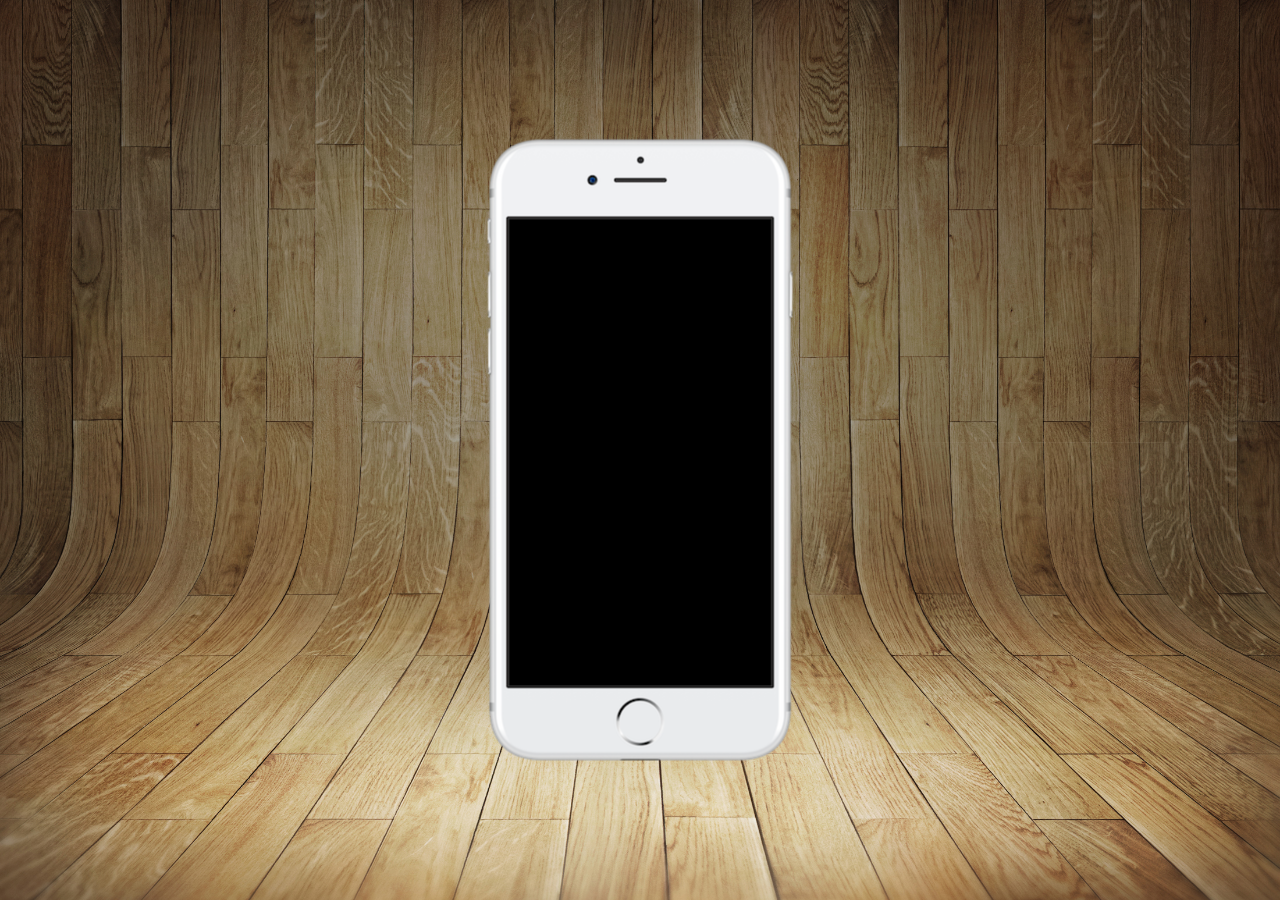
==== index.html @ 89927cc4 "add fundo imagens" ====
<!DOCTYPE html>
<html lang="pt-BR">
<head>
    <meta charset="UTF-8">
    <meta http-equiv="X-UA-Compatible" content="IE=edge">
    <meta name="viewport" content="width=device-width, initial-scale=1.0">
    <link rel="shortcut icon" href="socialemail_101876.ico" type="image/x-icon">
    <link rel="stylesheet" href="estilos/estilo.css">
    <title>Projeto Redes Sociais</title>
</head>
<body>
    <main>
        <section id="telefone">

        </section>
        <section id="redese-sociais">

        </section>
    </main>
</body>
</html>
---- estilos/estilo.css ----
@charset "UTF-8";
*{
    margin: 0px;
    padding: 0px;
    font-family: Arial, Helvetica, sans-serif;
}
html, body{
    height: 100vh;
    width: 100vw;
    background-color: black;
}
body{
    background: url('../imagens/fundo-madeira.jpg') no-repeat top center;
    background-size: cover;
    background-attachment: fixed;
}
main{
    height: 100vh;
    position: relative;
}
section#telefone{
    height: 627px;
    width: 311px;
    background-color: blue;
    position: absolute;
    top: 50%;
    left: 50%;
    transform: translate(-50%, -50%);
    background: url('../imagens/frame-iphone.png') no-repeat;
}
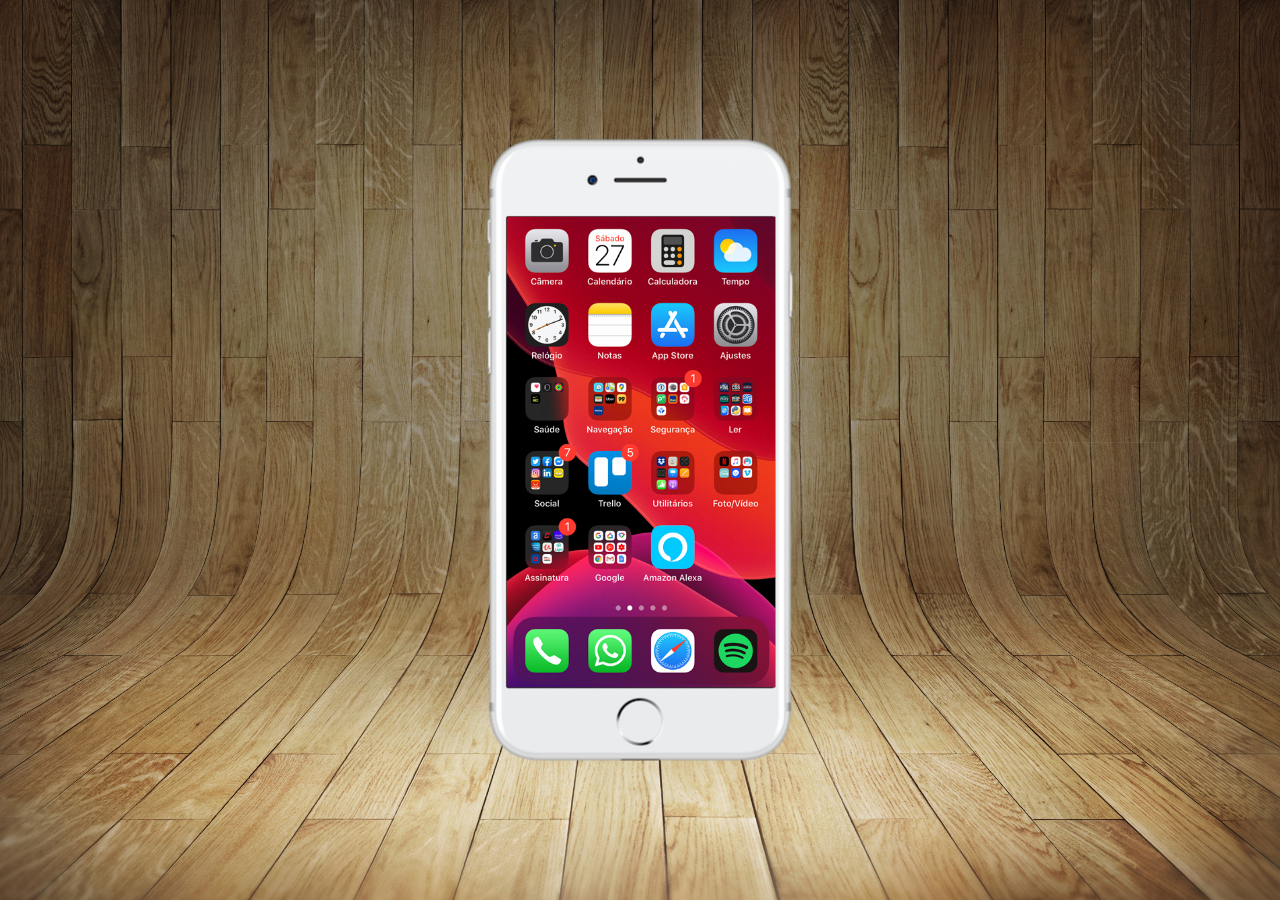
==== commit aef475b0: "add home" ====
--- a/index.html
+++ b/index.html
@@ -11,7 +11,7 @@
 <body>
     <main>
         <section id="telefone">
-
+            <iframe src="home.html" name="tela" id="tela" frameborder="0"></iframe>
         </section>
         <section id="redese-sociais">
 
--- a/estilos/estilo.css
+++ b/estilos/estilo.css
@@ -27,4 +27,11 @@
     left: 50%;
     transform: translate(-50%, -50%);
     background: url('../imagens/frame-iphone.png') no-repeat;
+}
+iframe#tela{
+    position: relative;
+    top: 80px;
+    left: 22px;
+    width: 269px;
+    height: 471px;
 }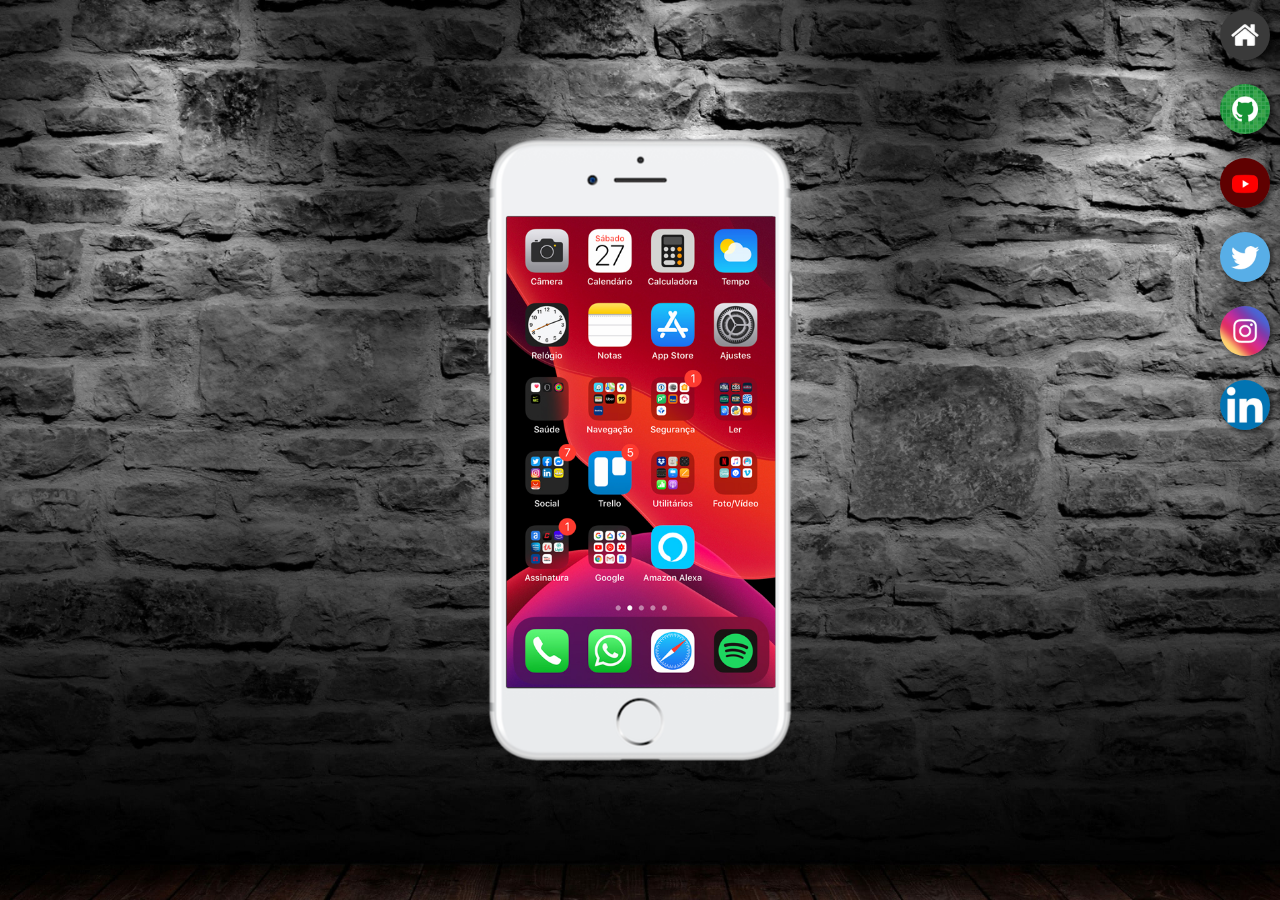
==== commit 3f8ce350: "add buttons" ====
--- a/index.html
+++ b/index.html
@@ -11,10 +11,17 @@
 <body>
     <main>
         <section id="telefone">
-            <iframe src="home.html" name="tela" id="tela" frameborder="0"></iframe>
+            <iframe src="home.html" name="tela" id="tela" frameborder="0">
+                Seu navegador não é compatível com esse recurso.
+            </iframe>
         </section>
-        <section id="redese-sociais">
-
+        <section id="redesocial">
+            <a href="#" target="tela"><img src="imagens/logo-home.jpg" alt="home"></a><br>
+            <a href="#" target="tela"><img src="imagens/logo-github.jpg" alt="github"></a><br>
+            <a href="#" target="tela"><img src="imagens/logo-youtube.jpg" alt="youtube"></a><br>
+            <a href="#" target="tela"><img src="imagens/logo-twitter.jpg" alt="twitter"></a><br>
+            <a href="#" target="tela"><img src="imagens/logo-instagram.jpg" alt="instagram"></a><br>
+            <a href="#" target="tela"><img src="imagens/logo-linkedin.jpg" alt="linkedin"></a>
         </section>
     </main>
 </body>
--- a/estilos/estilo.css
+++ b/estilos/estilo.css
@@ -10,7 +10,7 @@
     background-color: black;
 }
 body{
-    background: url('../imagens/fundo-madeira.jpg') no-repeat top center;
+    background: url('../imagens/wallpaperbetter.com_1920x1080.jpg') no-repeat bottom center;
     background-size: cover;
     background-attachment: fixed;
 }
@@ -34,4 +34,23 @@
     left: 22px;
     width: 269px;
     height: 471px;
+}
+
+section#redesocial{
+    text-align: right;
+}
+
+section#redesocial img{
+    width: 50px;
+    margin: 10px;
+    border-radius: 50%;
+    box-shadow: 3px 3px 5px rgba(0, 0, 0, 0.511);
+    box-sizing: border-box;
+}
+
+section#redesocial img:hover{
+    border: 5px solid transparent;
+    /*transform: translate(-3px, -3px);*/
+    box-shadow: 5px 5px 10px rgba(0, 0, 0, 0.537);
+    transition: transform .2s;
 }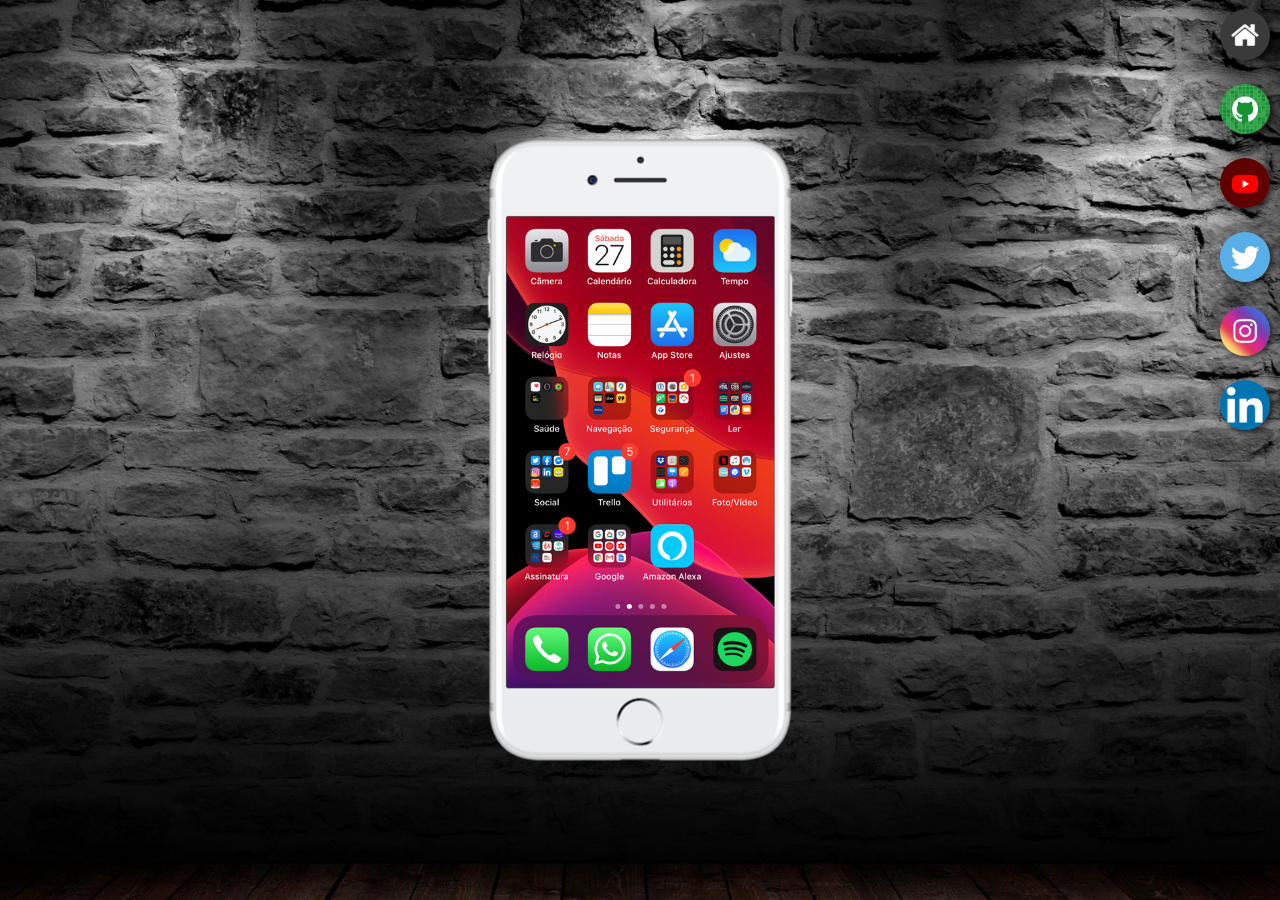
==== commit 263e730f: "add pages" ====
--- a/index.html
+++ b/index.html
@@ -16,9 +16,9 @@
             </iframe>
         </section>
         <section id="redesocial">
-            <a href="#" target="tela"><img src="imagens/logo-home.jpg" alt="home"></a><br>
-            <a href="#" target="tela"><img src="imagens/logo-github.jpg" alt="github"></a><br>
-            <a href="#" target="tela"><img src="imagens/logo-youtube.jpg" alt="youtube"></a><br>
+            <a href="home.html" target="tela"><img src="imagens/logo-home.jpg" alt="home"></a><br>
+            <a href="github.html" target="tela"><img src="imagens/logo-github.jpg" alt="github"></a><br>
+            <a href="youtube.html" target="tela"><img src="imagens/logo-youtube.jpg" alt="youtube"></a><br>
             <a href="#" target="tela"><img src="imagens/logo-twitter.jpg" alt="twitter"></a><br>
             <a href="#" target="tela"><img src="imagens/logo-instagram.jpg" alt="instagram"></a><br>
             <a href="#" target="tela"><img src="imagens/logo-linkedin.jpg" alt="linkedin"></a>
--- a/estilos/estilo.css
+++ b/estilos/estilo.css
@@ -32,7 +32,7 @@
     position: relative;
     top: 80px;
     left: 22px;
-    width: 269px;
+    width: 268px;
     height: 471px;
 }
 
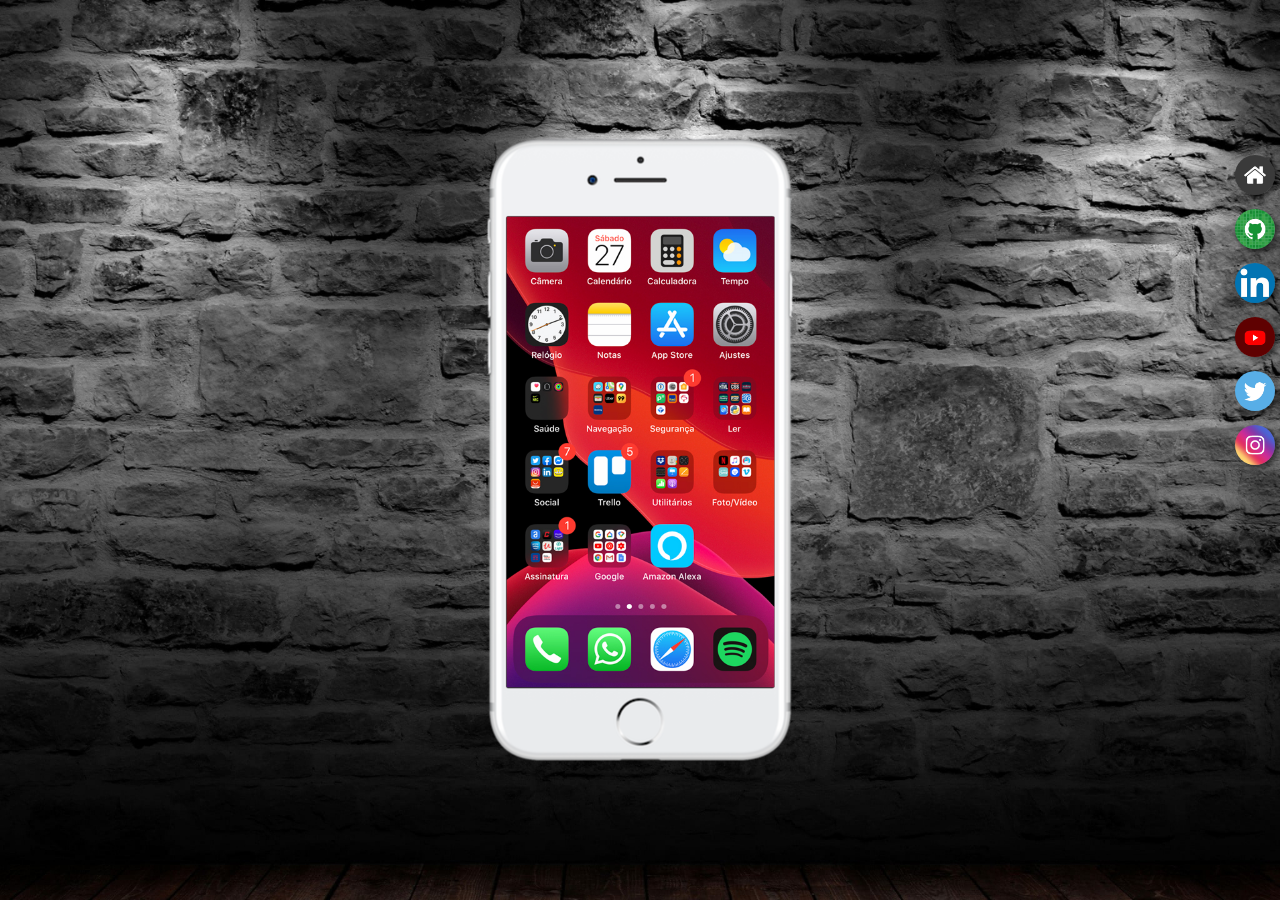
==== commit 46247ee8: "finalizando as telas" ====
--- a/index.html
+++ b/index.html
@@ -18,10 +18,10 @@
         <section id="redesocial">
             <a href="home.html" target="tela"><img src="imagens/logo-home.jpg" alt="home"></a><br>
             <a href="github.html" target="tela"><img src="imagens/logo-github.jpg" alt="github"></a><br>
+            <a href="linkedin.html" target="tela"><img src="imagens/logo-linkedin.jpg" alt="linkedin"></a><br>
             <a href="youtube.html" target="tela"><img src="imagens/logo-youtube.jpg" alt="youtube"></a><br>
-            <a href="#" target="tela"><img src="imagens/logo-twitter.jpg" alt="twitter"></a><br>
-            <a href="#" target="tela"><img src="imagens/logo-instagram.jpg" alt="instagram"></a><br>
-            <a href="#" target="tela"><img src="imagens/logo-linkedin.jpg" alt="linkedin"></a>
+            <a href="twitter.html" target="tela"><img src="imagens/logo-twitter.jpg" alt="twitter"></a><br>
+            <a href="instagram.html" target="tela"><img src="imagens/logo-instagram.jpg" alt="instagram"></a><br>
         </section>
     </main>
 </body>
--- a/estilos/estilo.css
+++ b/estilos/estilo.css
@@ -38,11 +38,12 @@
 
 section#redesocial{
     text-align: right;
+    padding-top: 150px;
 }
 
 section#redesocial img{
-    width: 50px;
-    margin: 10px;
+    width: 40px;
+    margin: 5px;
     border-radius: 50%;
     box-shadow: 3px 3px 5px rgba(0, 0, 0, 0.511);
     box-sizing: border-box;
